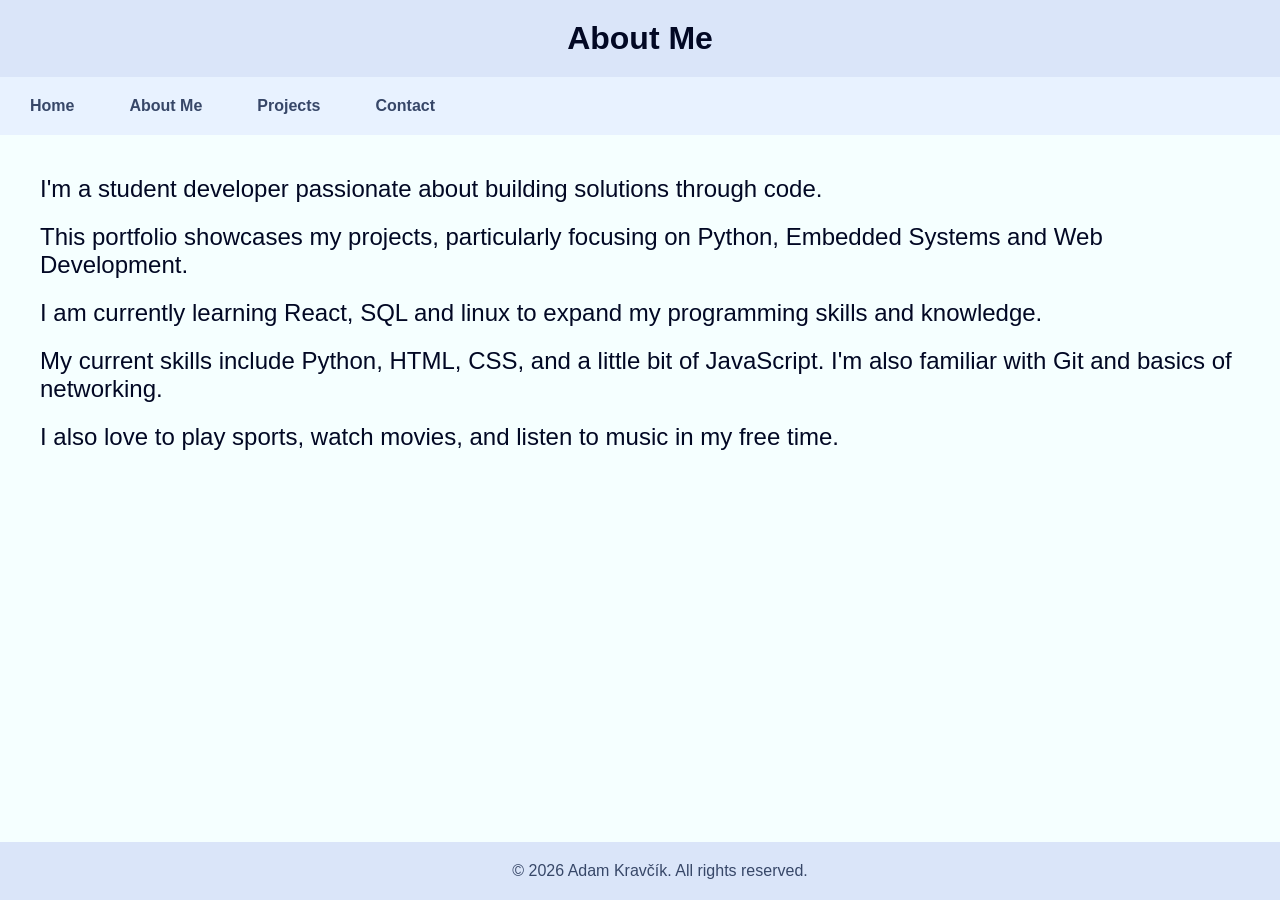
==== about.html @ a067242a "Transfered a site." ====
<!doctype html>
<html lang="en">
  <head>
    <!-- Document metadata and shared stylesheet. -->
    <meta charset="UTF-8" />
    <meta name="viewport" content="width=device-width, initial-scale=1.0" />
    <link rel="stylesheet" href="./styles.css" />
    <title>Portfolio</title>
  </head>
  <body>
    <div id="container_about">
      <!-- Shared page heading. -->
      <header>
        <h1>About Me</h1>
      </header>
      <!-- Navigation links to the portfolio pages. -->
      <nav>
        <button
          type="button"
          class="menu-toggle"
          aria-label="Open navigation menu"
          aria-expanded="false"
          aria-controls="main-nav"
        >
          ☰
        </button>
        <ul id="main-nav">
          <li><a href="index.html">Home</a></li>
          <li><a href="about.html">About Me</a></li>
          <li><a href="projects.html">Projects</a></li>
          <li><a href="contact.html">Contact</a></li>
        </ul>
      </nav>
      <!-- About page biography and skills. -->
      <main id="about">
        <p>
          I'm a student developer passionate about building solutions through
          code.
        </p>
        <p>
          This portfolio showcases my projects, particularly focusing on Python,
          Embedded Systems and Web Development.
        </p>
        <p>
          I am currently learning React, SQL and linux to expand my programming
          skills and knowledge.
        </p>
        <p>
          My current skills include Python, HTML, CSS, and a little bit of
          JavaScript. I'm also familiar with Git and basics of networking.
        </p>
        <p>
          I also love to play sports, watch movies, and listen to music in my
          free time.
        </p>
      </main>
      <!-- Shared copyright notice. -->
      <footer>
        <p>&copy; 2026 Adam Kravčík. All rights reserved.</p>
      </footer>
    </div>
    <script src="./script.js"></script>
  </body>
</html>
---- styles.css ----
/* Reset default browser spacing so the page layout is consistent. */
* {
  margin: 0;
  padding: 0;
}

/* Dark palette is the default; components reference these with var(--name). */
:root {
  --bg-dark: oklch(0.1 0.03 264);
  --bg: oklch(0.15 0.03 264);
  --bg-light: oklch(0.2 0.03 264);
  --text: oklch(0.96 0.06 264);
  --text-muted: oklch(0.76 0.06 264);
  --highlight: oklch(0.5 0.06 264);
  --border: oklch(0.4 0.06 264);
  --border-muted: oklch(0.3 0.06 264);
  --primary: oklch(0.76 0.1 264);
  --secondary: oklch(0.76 0.1 84);
  --danger: oklch(0.7 0.06 30);
  --warning: oklch(0.7 0.06 100);
  --success: oklch(0.7 0.06 160);
  --info: oklch(0.7 0.06 260);
}

/* Replace the palette when the browser or OS is set to light mode. */
@media (prefers-color-scheme: light) {
  :root {
    --bg-dark: oklch(0.92 0.03 264);
    --bg: oklch(0.96 0.03 264);
    --bg-light: oklch(1 0.03 264);
    --text: oklch(0.15 0.06 264);
    --text-muted: oklch(0.4 0.06 264);
    --highlight: oklch(1 0.06 264);
    --border: oklch(0.6 0.06 264);
    --border-muted: oklch(0.7 0.06 264);
    --primary: oklch(0.4 0.1 264);
    --secondary: oklch(0.4 0.1 84);
    --danger: oklch(0.5 0.06 30);
    --warning: oklch(0.5 0.06 100);
    --success: oklch(0.5 0.06 160);
    --info: oklch(0.5 0.06 260);
  }

  /* Use a light-mode hover treatment for navigation links. */
  nav a:hover {
    background-color: var(--bg-dark);
    color: var(--text);
    border-radius: 5px;
  }
}

@media (prefers-color-scheme: dark) {
  /* Use a dark-mode hover treatment for navigation links. */
  nav a:hover {
    background-color: var(--primary);
    color: var(--bg);
    border-radius: 5px;
  }
}

@media (max-width: 600px) {
  /* Make the contact form fields and button full width on small screens. */
  #name,
  #email,
  #message,
  #submit {
    width: 90%;
    margin-left: auto;
    margin-right: auto;
  }
}

/* Make the page fill the viewport and let the main content grow. */
body {
  font-family: Arial, sans-serif;
  background-color: var(--bg-light);
  color: var(--text);
  min-height: 100vh;
  margin: 0;
}

body > div {
  min-height: 100vh;
  display: flex;
  flex-direction: column;
}

/* Keep the footer below the main content on short pages. */
main {
  flex: 1;
}

/* Header and navigation use the shared color palette. */
header {
  background-color: var(--bg-dark);
  padding: 20px;
  text-align: center;
}

nav {
  background-color: var(--bg);
  padding: 10px;
  display: flex;
  /*justify-content: center;*/
}

.menu-toggle {
  display: none;
}

/* Lay out navigation links in a horizontal row with consistent spacing. */
nav ul {
  display: flex;
  gap: 15px;
  list-style: none;
}

nav a {
  color: var(--text-muted);
  text-decoration: none;
  font-weight: bold;
  padding: 5px 10px;
}

@media (max-width: 599.98px) {
  nav {
    flex-direction: column;
    align-items: flex-end;
  }

  .menu-toggle {
    display: block;
    color: var(--text);
    background: transparent;
    border: 0;
    font-size: 1.5rem;
    cursor: pointer;
  }

  nav ul {
    display: none;
    flex-direction: column;
    gap: 10px;
    width: 100%;
  }

  nav ul.is-open {
    display: flex;
  }
}

/* Center the landing/contact sections and space out content pages. */
#index,
#contact {
  flex: 1;
  display: flex;
  flex-direction: column;
  justify-content: center;
  text-align: center;
  font-size: 1.5em;
}

/* Give the project and about sections room around their content. */
#projects,
#about {
  flex: 1;
  padding: 20px;
  font-size: 1.5em;
}

/* Style the project list and descriptions. */
#project-list {
  list-style: numbered;
  padding: 10px;
  margin-left: 30px;
  color: var(--text);
}

.project-description {
  margin-top: 5px;
  margin-bottom: 15px;
  font-size: 0.9em;
  color: var(--text-muted);
}

.project-description a {
  color: var(--primary);
}

.project-description a:hover {
  color: var(--secondary);
}

#about p {
  margin: 20px;
}

/* Add breathing room to list items across the pages. */
li {
  padding: 10px;
}

#contact-message {
  margin: 20px;
  font-size: 1.2em;
  color: var(--text);
}

/* Match the contact fields to the active color palette. */
#name,
#email {
  width: 300px;
  padding: 10px;
  margin: 10px;
  margin-left: auto;
  margin-right: auto;
  color: var(--text);
  background-color: var(--bg);
  border: 1px solid var(--border);
  border-radius: 5px;
}

#message {
  width: 300px;
  height: 100px;
  padding: 10px;
  margin: 10px;
  margin-left: auto;
  margin-right: auto;
  color: var(--text);
  background-color: var(--bg);
  border: 1px solid var(--border);
  border-radius: 5px;
  resize: none;
}

/* Make the submit button stand out and indicate that it is clickable. */
#submit {
  width: 150px;
  padding: 10px 20px;
  margin: 10px;
  margin-left: auto;
  margin-right: auto;
  color: var(--bg);
  background-color: var(--primary);
  border: none;
  border-radius: 5px;
  cursor: pointer;
}

#submit:hover {
  background-color: var(--secondary);
}

#info {
  margin-top: 10px;
  color: var(--success);
  font-size: 0.8em;
}

/* Keep the footer at the bottom and visually separate it from the page. */
footer {
  display: flex;
  justify-content: center;
  flex-direction: column;
  background-color: var(--bg-dark);
  padding: 20px;
  text-align: center;
  color: var(--text-muted);
  margin-top: auto;
  width: 100%;
}
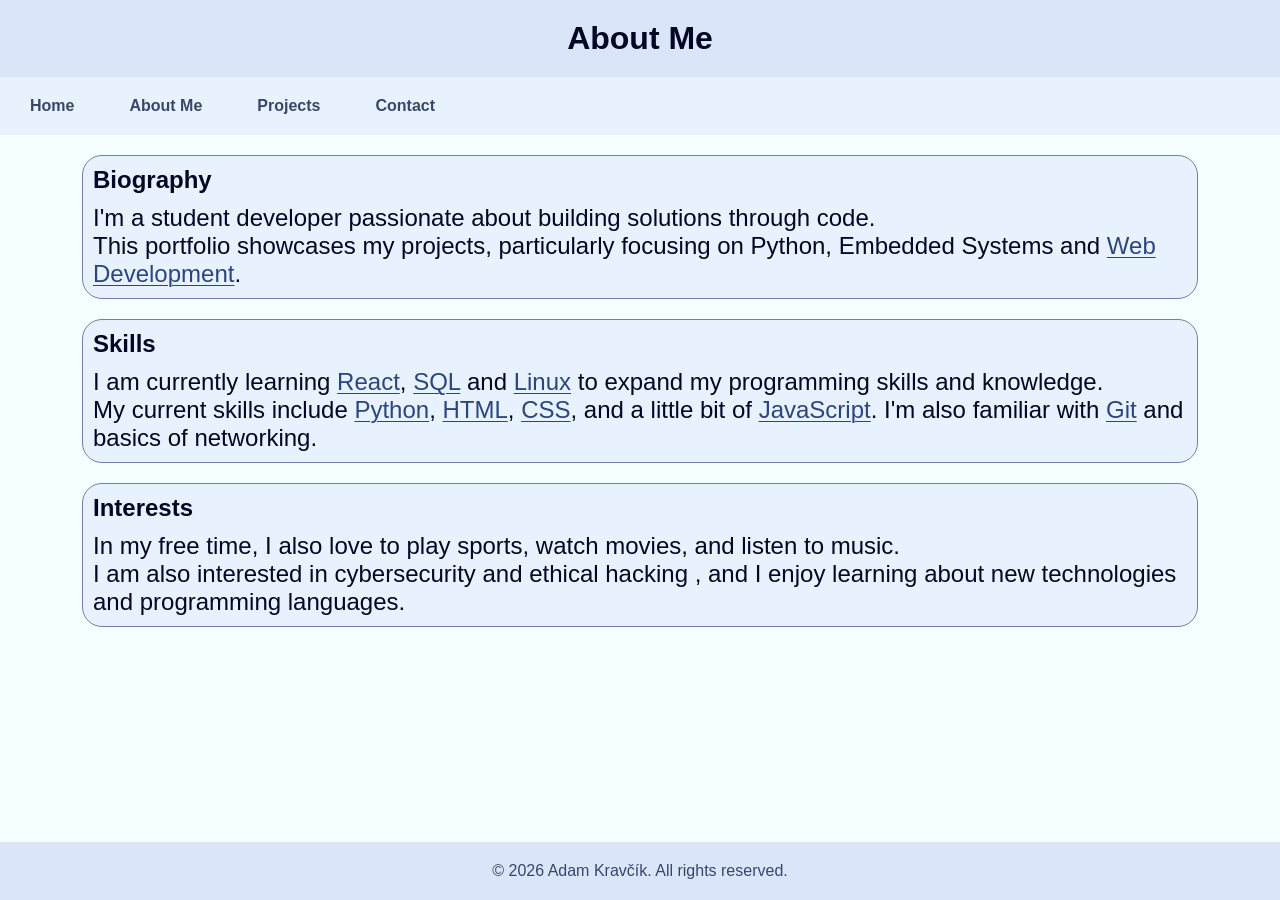
==== commit 8bde69ce: "Added links to technologies and styled about and project pages" ====
--- a/about.html
+++ b/about.html
@@ -33,26 +33,57 @@
       </nav>
       <!-- About page biography and skills. -->
       <main id="about">
+        <section class="about-section">
+          <h4>Biography</h4>
         <p>
           I'm a student developer passionate about building solutions through
           code.
         </p>
         <p>
           This portfolio showcases my projects, particularly focusing on Python,
-          Embedded Systems and Web Development.
+          Embedded Systems
+          and
+          <a class="tech-link" href="https://developer.mozilla.org/en-US/docs/Learn_web_development" target="_blank" rel="noopener noreferrer">Web Development</a>.
+        </p>
+        </section>
+
+        <section class="about-section">
+          <h4>Skills</h4>
+        <p>
+          I am currently learning
+          <a class="tech-link" href="https://react.dev/learn" target="_blank" rel="noopener noreferrer">React</a>,
+          <a class="tech-link" href="https://www.postgresql.org/docs/" target="_blank" rel="noopener noreferrer">SQL</a>
+          and
+          <a class="tech-link" href="https://docs.kernel.org/" target="_blank" rel="noopener noreferrer">Linux</a>
+          to expand my programming skills and knowledge.
         </p>
         <p>
-          I am currently learning React, SQL and linux to expand my programming
-          skills and knowledge.
+          My current skills include
+          <a class="tech-link" href="https://docs.python.org/" target="_blank" rel="noopener noreferrer">Python</a>,
+          <a class="tech-link" href="https://developer.mozilla.org/en-US/docs/Web/HTML" target="_blank" rel="noopener noreferrer">HTML</a>,
+          <a class="tech-link" href="https://developer.mozilla.org/en-US/docs/Web/CSS" target="_blank" rel="noopener noreferrer">CSS</a>,
+          and a little bit of
+          <a class="tech-link" href="https://developer.mozilla.org/en-US/docs/Web/JavaScript" target="_blank" rel="noopener noreferrer">JavaScript</a>.
+          I'm also familiar with
+          <a class="tech-link" href="https://git-scm.com/doc" target="_blank" rel="noopener noreferrer">Git</a>
+          and basics of
+          networking.
+        </p>
+        </section>
+
+        <section class="about-section">
+          <h4>Interests</h4>
+        <p>
+          In my free time, I also love to play sports, watch movies, and listen to music.
         </p>
         <p>
-          My current skills include Python, HTML, CSS, and a little bit of
-          JavaScript. I'm also familiar with Git and basics of networking.
+          I am also interested in
+          cybersecurity
+          and
+          ethical hacking
+          , and I enjoy learning about new technologies and programming languages.
         </p>
-        <p>
-          I also love to play sports, watch movies, and listen to music in my
-          free time.
-        </p>
+        </section>
       </main>
       <!-- Shared copyright notice. -->
       <footer>
--- a/styles.css
+++ b/styles.css
@@ -2,6 +2,20 @@
 * {
   margin: 0;
   padding: 0;
+  box-sizing: border-box;
+}
+
+html {
+    min-height: 100%;
+    overflow-x: clip;
+}
+
+body {
+    min-height: 100vh;
+    width: 100%;
+    overflow-x: clip;
+    display: flex;
+    flex-direction: column;
 }
 
 /* Dark palette is the default; components reference these with var(--name). */
@@ -80,9 +94,10 @@
 }
 
 body > div {
-  min-height: 100vh;
-  display: flex;
-  flex-direction: column;
+    flex: 1;
+    display: flex;
+    flex-direction: column;
+    min-height: 100vh;
 }
 
 /* Keep the footer below the main content on short pages. */
@@ -169,10 +184,10 @@
 }
 
 /* Style the project list and descriptions. */
-#project-list {
-  list-style: numbered;
-  padding: 10px;
-  margin-left: 30px;
+
+#projects-intro {
+  margin-bottom: 20px;
+  font-size: 1.2em;
   color: var(--text);
 }
 
@@ -191,10 +206,49 @@
   color: var(--secondary);
 }
 
-#about p {
-  margin: 20px;
-}
-
+h4 {
+  margin-bottom: 10px;
+}
+
+.tech-link {
+  color: var(--primary);
+  text-decoration: underline;
+  text-decoration-thickness: 1px;
+  text-underline-offset: 3px;
+}
+
+.tech-link:hover {
+  color: var(--secondary);
+}
+
+
+section {
+  display: block;
+  margin-bottom: 20px;
+  padding: 10px;
+  border: 1px solid var(--border);
+  border-radius: 20px;
+  background-color: var(--bg);
+  max-width: 90%;
+  margin-left: auto;
+  margin-right: auto;
+}
+
+.project-button {
+  display: block;
+  margin-left: auto;
+  padding: 10px 15px;
+  background-color: var(--primary);
+  color: var(--bg);
+  border: none;
+  border-radius: 10px;
+  cursor: pointer;
+} 
+
+.project-button:hover {
+  background-color: var(--secondary);
+  color: var(--bg);
+}
 /* Add breathing room to list items across the pages. */
 li {
   padding: 10px;
@@ -244,7 +298,7 @@
   color: var(--bg);
   background-color: var(--primary);
   border: none;
-  border-radius: 5px;
+  border-radius: 10px;
   cursor: pointer;
 }
 
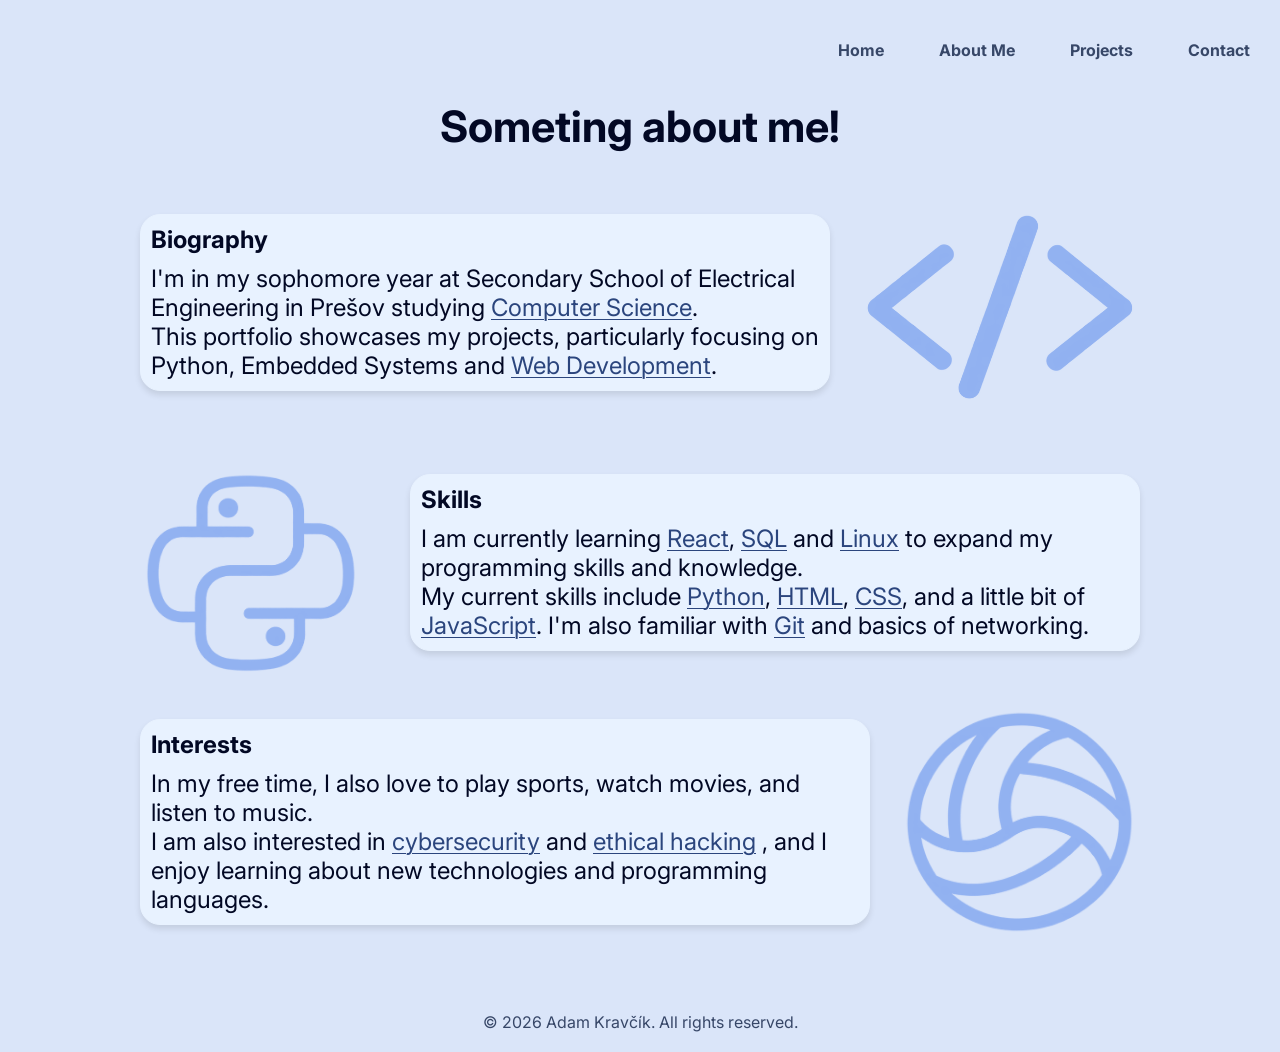
==== commit 91911572: "Added pictures, changed layout, colors and font" ====
--- a/about.html
+++ b/about.html
@@ -5,14 +5,16 @@
     <meta charset="UTF-8" />
     <meta name="viewport" content="width=device-width, initial-scale=1.0" />
     <link rel="stylesheet" href="./styles.css" />
+    <link rel="preconnect" href="https://fonts.googleapis.com" />
+    <link rel="preconnect" href="https://fonts.gstatic.com" crossorigin />
+    <link
+      href="https://fonts.googleapis.com/css2?family=Inter:wght@400;500;600;700;800&display=swap"
+      rel="stylesheet"
+    />
     <title>Portfolio</title>
   </head>
   <body>
     <div id="container_about">
-      <!-- Shared page heading. -->
-      <header>
-        <h1>About Me</h1>
-      </header>
       <!-- Navigation links to the portfolio pages. -->
       <nav>
         <button
@@ -33,57 +35,149 @@
       </nav>
       <!-- About page biography and skills. -->
       <main id="about">
-        <section class="about-section">
-          <h4>Biography</h4>
-        <p>
-          I'm a student developer passionate about building solutions through
-          code.
-        </p>
-        <p>
-          This portfolio showcases my projects, particularly focusing on Python,
-          Embedded Systems
-          and
-          <a class="tech-link" href="https://developer.mozilla.org/en-US/docs/Learn_web_development" target="_blank" rel="noopener noreferrer">Web Development</a>.
-        </p>
-        </section>
+        <div id="about-intro">
+          <h2>Someting about me!</h2>
+        </div>
+        <div class="about-row image-right">
+          <section class="about-section">
+            <h4>Biography</h4>
+            <p>
+              I'm in my sophomore year at Secondary School of Electrical
+              Engineering in Prešov studying
+              <a
+                href="https://www.britannica.com/science/computer-science"
+                class="tech-link"
+                target="_blank"
+                >Computer Science</a
+              >.
+            </p>
+            <p>
+              This portfolio showcases my projects, particularly focusing on
+              Python, Embedded Systems and
+              <a
+                class="tech-link"
+                href="https://developer.mozilla.org/en-US/docs/Learn_web_development"
+                target="_blank"
+                rel="noopener noreferrer"
+                >Web Development</a
+              >.
+            </p>
+          </section>
+          <img
+            src="./img/code.png"
+            alt="Code on a computer screen"
+            id="code-image"
+          />
+        </div>
 
-        <section class="about-section">
-          <h4>Skills</h4>
-        <p>
-          I am currently learning
-          <a class="tech-link" href="https://react.dev/learn" target="_blank" rel="noopener noreferrer">React</a>,
-          <a class="tech-link" href="https://www.postgresql.org/docs/" target="_blank" rel="noopener noreferrer">SQL</a>
-          and
-          <a class="tech-link" href="https://docs.kernel.org/" target="_blank" rel="noopener noreferrer">Linux</a>
-          to expand my programming skills and knowledge.
-        </p>
-        <p>
-          My current skills include
-          <a class="tech-link" href="https://docs.python.org/" target="_blank" rel="noopener noreferrer">Python</a>,
-          <a class="tech-link" href="https://developer.mozilla.org/en-US/docs/Web/HTML" target="_blank" rel="noopener noreferrer">HTML</a>,
-          <a class="tech-link" href="https://developer.mozilla.org/en-US/docs/Web/CSS" target="_blank" rel="noopener noreferrer">CSS</a>,
-          and a little bit of
-          <a class="tech-link" href="https://developer.mozilla.org/en-US/docs/Web/JavaScript" target="_blank" rel="noopener noreferrer">JavaScript</a>.
-          I'm also familiar with
-          <a class="tech-link" href="https://git-scm.com/doc" target="_blank" rel="noopener noreferrer">Git</a>
-          and basics of
-          networking.
-        </p>
-        </section>
+        <div class="about-row image-left">
+          <section class="about-section">
+            <h4>Skills</h4>
+            <p>
+              I am currently learning
+              <a
+                class="tech-link"
+                href="https://react.dev/learn"
+                target="_blank"
+                rel="noopener noreferrer"
+                >React</a
+              >,
+              <a
+                class="tech-link"
+                href="https://www.postgresql.org/docs/"
+                target="_blank"
+                rel="noopener noreferrer"
+                >SQL</a
+              >
+              and
+              <a
+                class="tech-link"
+                href="https://docs.kernel.org/"
+                target="_blank"
+                rel="noopener noreferrer"
+                >Linux</a
+              >
+              to expand my programming skills and knowledge.
+            </p>
+            <p>
+              My current skills include
+              <a
+                class="tech-link"
+                href="https://docs.python.org/"
+                target="_blank"
+                rel="noopener noreferrer"
+                >Python</a
+              >,
+              <a
+                class="tech-link"
+                href="https://developer.mozilla.org/en-US/docs/Web/HTML"
+                target="_blank"
+                rel="noopener noreferrer"
+                >HTML</a
+              >,
+              <a
+                class="tech-link"
+                href="https://developer.mozilla.org/en-US/docs/Web/CSS"
+                target="_blank"
+                rel="noopener noreferrer"
+                >CSS</a
+              >, and a little bit of
+              <a
+                class="tech-link"
+                href="https://developer.mozilla.org/en-US/docs/Web/JavaScript"
+                target="_blank"
+                rel="noopener noreferrer"
+                >JavaScript</a
+              >. I'm also familiar with
+              <a
+                class="tech-link"
+                href="https://git-scm.com/doc"
+                target="_blank"
+                rel="noopener noreferrer"
+                >Git</a
+              >
+              and basics of networking.
+            </p>
+          </section>
+          <img
+            src="./img/python.png"
+            alt="Python programming language logo"
+            id="python-image"
+          />
+        </div>
 
-        <section class="about-section">
-          <h4>Interests</h4>
-        <p>
-          In my free time, I also love to play sports, watch movies, and listen to music.
-        </p>
-        <p>
-          I am also interested in
-          cybersecurity
-          and
-          ethical hacking
-          , and I enjoy learning about new technologies and programming languages.
-        </p>
-        </section>
+        <div class="about-row image-right">
+          <section class="about-section">
+            <h4>Interests</h4>
+            <p>
+              In my free time, I also love to play sports, watch movies, and
+              listen to music.
+            </p>
+            <p>
+              I am also interested in
+              <a
+                href="https://www.ibm.com/think/topics/cybersecurity"
+                class="tech-link"
+                target="_blank"
+                >cybersecurity</a
+              >
+              and
+              <a
+                href="https://www.ibm.com/think/topics/ethical-hacking"
+                class="tech-link"
+                target="_blank"
+                >ethical hacking</a
+              >
+              , and I enjoy learning about new technologies and programming
+              languages.
+            </p>
+          </section>
+          <img
+            src="./img/volleyball.png"
+            alt="Volleyball"
+            id="volleyball-image"
+          />
+        </div>
       </main>
       <!-- Shared copyright notice. -->
       <footer>
--- a/styles.css
+++ b/styles.css
@@ -3,37 +3,38 @@
   margin: 0;
   padding: 0;
   box-sizing: border-box;
+  font-family: 'Inter', sans-serif;
 }
 
 html {
-    min-height: 100%;
-    overflow-x: clip;
+  min-height: 100%;
+  overflow-x: clip;
 }
 
 body {
-    min-height: 100vh;
-    width: 100%;
-    overflow-x: clip;
-    display: flex;
-    flex-direction: column;
+  min-height: 100vh;
+  width: 100%;
+  overflow-x: clip;
+  display: flex;
+  flex-direction: column;
 }
 
 /* Dark palette is the default; components reference these with var(--name). */
 :root {
-  --bg-dark: oklch(0.1 0.03 264);
-  --bg: oklch(0.15 0.03 264);
-  --bg-light: oklch(0.2 0.03 264);
-  --text: oklch(0.96 0.06 264);
-  --text-muted: oklch(0.76 0.06 264);
-  --highlight: oklch(0.5 0.06 264);
-  --border: oklch(0.4 0.06 264);
+  --bg-dark:#1B1F24;
+  --bg: #2D343F;
+  --bg-light: #4A5568;
+  --text: #FFFFFF;
+  --text-muted: #E4E7EC;
+  --highlight: #4299E1;
+  --border: #718096;
   --border-muted: oklch(0.3 0.06 264);
   --primary: oklch(0.76 0.1 264);
   --secondary: oklch(0.76 0.1 84);
-  --danger: oklch(0.7 0.06 30);
-  --warning: oklch(0.7 0.06 100);
-  --success: oklch(0.7 0.06 160);
-  --info: oklch(0.7 0.06 260);
+  --danger: oklch(62.235% 0.10341 30.901);
+  --warning: oklch(80.71% 0.11062 100.428);
+  --success: oklch(68.988% 0.08656 159.219);
+  --info: oklch(70.275% 0.10573 259.852);
 }
 
 /* Replace the palette when the browser or OS is set to light mode. */
@@ -57,9 +58,9 @@
 
   /* Use a light-mode hover treatment for navigation links. */
   nav a:hover {
-    background-color: var(--bg-dark);
+    background-color: var(--bg-light);
     color: var(--text);
-    border-radius: 5px;
+    border-radius: 10px;
   }
 }
 
@@ -68,7 +69,7 @@
   nav a:hover {
     background-color: var(--primary);
     color: var(--bg);
-    border-radius: 5px;
+    border-radius: 10px;
   }
 }
 
@@ -87,17 +88,17 @@
 /* Make the page fill the viewport and let the main content grow. */
 body {
   font-family: Arial, sans-serif;
-  background-color: var(--bg-light);
+  background-color: var(--bg-dark);
   color: var(--text);
   min-height: 100vh;
   margin: 0;
 }
 
 body > div {
-    flex: 1;
-    display: flex;
-    flex-direction: column;
-    min-height: 100vh;
+  flex: 1;
+  display: flex;
+  flex-direction: column;
+  min-height: 100vh;
 }
 
 /* Keep the footer below the main content on short pages. */
@@ -105,18 +106,12 @@
   flex: 1;
 }
 
-/* Header and navigation use the shared color palette. */
-header {
+nav {
   background-color: var(--bg-dark);
-  padding: 20px;
-  text-align: center;
-}
-
-nav {
-  background-color: var(--bg);
-  padding: 10px;
-  display: flex;
-  /*justify-content: center;*/
+  margin-top: 20px;
+  padding: 10px;
+  display: flex;
+  justify-content: right;
 }
 
 .menu-toggle {
@@ -165,7 +160,25 @@
 }
 
 /* Center the landing/contact sections and space out content pages. */
-#index,
+#index {
+  flex: 1;
+  display: flex;
+  flex-direction: row;
+  align-items: center;
+  justify-content: center;
+  gap: 60px;
+  text-align: center;
+  font-size: 1.3em;
+}
+
+@media (max-width: 599.98px) {
+  #index {
+    flex-direction: column;
+    gap: 20px;
+  }
+}
+
+
 #contact {
   flex: 1;
   display: flex;
@@ -183,12 +196,108 @@
   font-size: 1.5em;
 }
 
+#index-intro {
+  margin-bottom: 0;
+  font-size: 1.2em;
+  color: var(--text);
+}
+
+#profile-image {
+  display: block;
+  width: 300px;
+  height: 300px;
+  border-radius: 10%;
+  margin: 0;
+  object-fit: cover;
+}
+
+#about-intro {
+  margin-bottom: 40px;
+  font-size: 1.2em;
+  color: var(--text);
+  display: flex;
+  justify-content: center;
+}
+
+
 /* Style the project list and descriptions. */
 
+.about-section {
+  margin-bottom: 40px;
+  padding: 10px;
+  border: 1px solid var(--bg);
+  border-radius: 20px;
+  background-color: var(--bg);
+  max-width: 50%;
+  margin-left: auto;
+  margin-right: auto;
+  box-shadow: 0 4px 6px rgba(0, 0, 0, 0.1);
+}
+
+.about-row {
+  display: flex;
+  align-items: center;
+  gap: 30px;
+  max-width: 1000px;
+  margin: 0 auto;
+}
+
+.about-row.image-left {
+  flex-direction: row-reverse;
+}
+
+.about-row .about-section {
+  flex: 1;
+  max-width: none;
+  margin: 0 0 40px;
+}
+
+#code-image, #python-image, #volleyball-image {
+  display: block;
+  flex: 0 0 240px;
+  width: 280px;
+  height: 220px;
+  margin: 0 0 40px;
+  object-fit: cover;
+  border-radius: 16px;
+}
+
+#code-image {
+  object-fit: contain;
+}
+
+@media (max-width: 650px) {
+  #about {
+    padding: 12px;
+    font-size: 1em;
+  }
+
+  .about-row {
+    gap: 12px;
+    max-width: 520px;
+  }
+
+  .about-row .about-section {
+    min-width: 0;
+    padding: 12px;
+    margin-bottom: 20px;
+  }
+
+  #code-image, #python-image, #volleyball-image {
+    flex: 0 0 clamp(80px, 25vw, 130px);
+    width: clamp(80px, 25vw, 130px);
+    height: clamp(80px, 25vw, 130px);
+    margin-bottom: 20px;
+    object-fit: contain;
+  }
+}
+
 #projects-intro {
-  margin-bottom: 20px;
+  margin-bottom: 70px;
   font-size: 1.2em;
   color: var(--text);
+  display: flex;
+  justify-content: center;
 }
 
 .project-description {
@@ -221,17 +330,17 @@
   color: var(--secondary);
 }
 
-
 section {
   display: block;
-  margin-bottom: 20px;
-  padding: 10px;
-  border: 1px solid var(--border);
+  margin-bottom: 40px;
+  padding: 10px;
+  border: 1px solid var(--bg);
   border-radius: 20px;
   background-color: var(--bg);
   max-width: 90%;
   margin-left: auto;
   margin-right: auto;
+  box-shadow: 0 4px 6px rgba(0, 0, 0, 0.1);
 }
 
 .project-button {
@@ -243,7 +352,7 @@
   border: none;
   border-radius: 10px;
   cursor: pointer;
-} 
+}
 
 .project-button:hover {
   background-color: var(--secondary);
@@ -271,7 +380,7 @@
   color: var(--text);
   background-color: var(--bg);
   border: 1px solid var(--border);
-  border-radius: 5px;
+  border-radius: 10px;
 }
 
 #message {
@@ -284,7 +393,7 @@
   color: var(--text);
   background-color: var(--bg);
   border: 1px solid var(--border);
-  border-radius: 5px;
+  border-radius: 10px;
   resize: none;
 }
 
@@ -323,4 +432,4 @@
   color: var(--text-muted);
   margin-top: auto;
   width: 100%;
-}
+}
